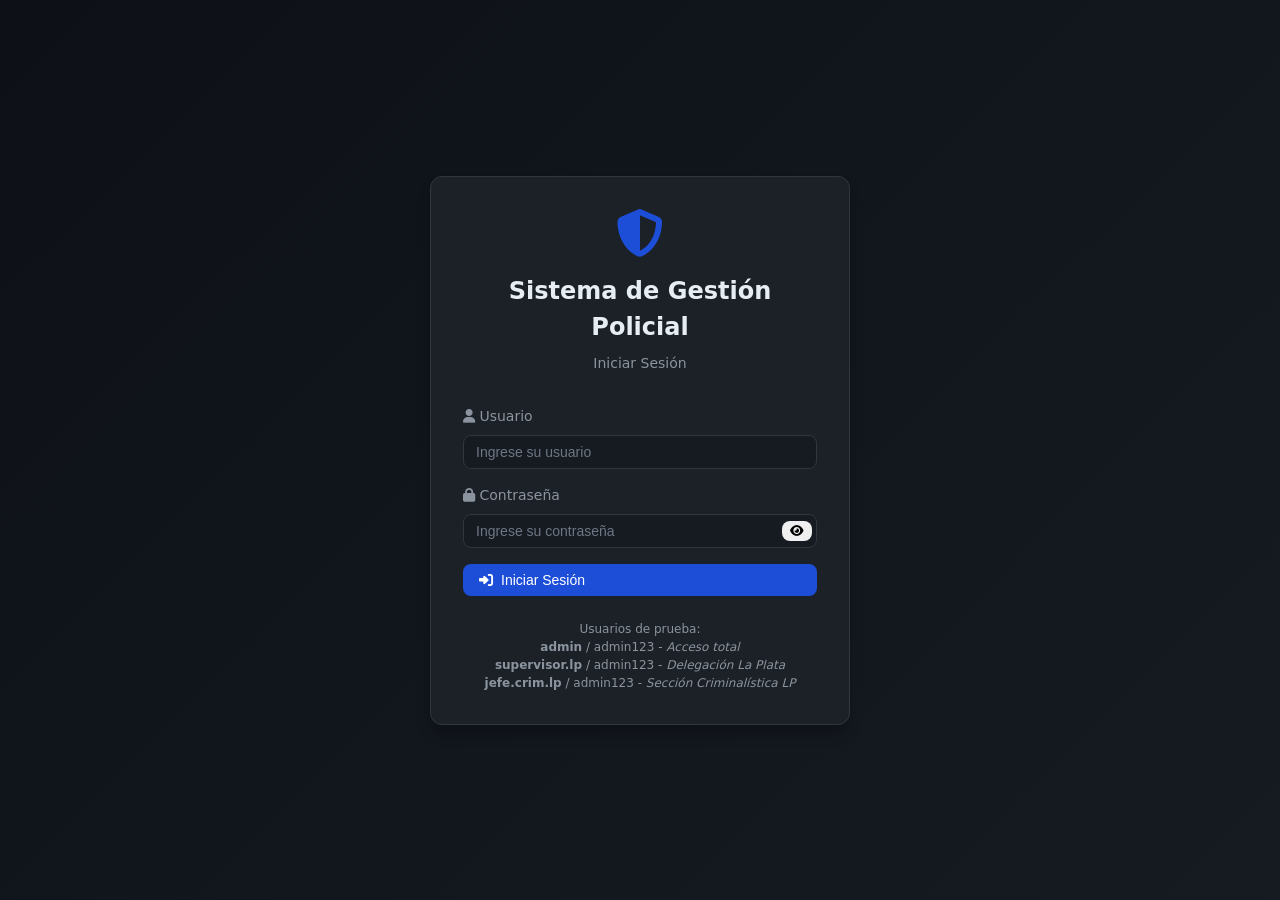
==== index.html @ a8de954f "primeros archivos" ====
<!DOCTYPE html>
<html lang="es">
<head>
    <meta charset="UTF-8">
    <meta name="viewport" content="width=device-width, initial-scale=1.0, user-scalable=yes">
    <title>Sistema de Gestión Policial - Login</title>
    <link rel="stylesheet" href="styles.css">
    <link rel="stylesheet" href="https://cdnjs.cloudflare.com/ajax/libs/font-awesome/6.4.0/css/all.min.css">
</head>
<body>
    <div class="login-container">
        <div class="login-card">
            <div class="login-header">
                <i class="fas fa-shield-alt"></i>
                <h2>Sistema de Gestión Policial</h2>
                <p>Iniciar Sesión</p>
            </div>
            
            <form id="loginForm">
                <div class="form-group">
                    <label for="username"><i class="fas fa-user"></i> Usuario</label>
                    <input type="text" id="username" name="username" class="form-control" 
                           placeholder="Ingrese su usuario" required autocomplete="off">
                </div>
                
                <div class="form-group">
                    <label for="password"><i class="fas fa-lock"></i> Contraseña</label>
                    <div style="position: relative;">
                        <input type="password" id="password" name="password" class="form-control" 
                               placeholder="Ingrese su contraseña" required>
                        <button type="button" class="btn btn-sm" 
                                style="position: absolute; right: 5px; top: 50%; transform: translateY(-50%);"
                                onclick="togglePasswordVisibility('password')">
                            <i class="fas fa-eye"></i>
                        </button>
                    </div>
                </div>
                
                <button type="submit" class="btn btn-primary" style="width: 100%;">
                    <i class="fas fa-sign-in-alt"></i> Iniciar Sesión
                </button>
            </form>
            
            <div class="text-center mt-3" style="color: var(--text-secondary); font-size: 0.75rem;">
                <p>Usuarios de prueba:</p>
                <p><strong>admin</strong> / admin123 - <em>Acceso total</em></p>
                <p><strong>supervisor.lp</strong> / admin123 - <em>Delegación La Plata</em></p>
                <p><strong>jefe.crim.lp</strong> / admin123 - <em>Sección Criminalística LP</em></p>
            </div>
        </div>
    </div>
    
    <div id="toast-container" class="toast-container"></div>
    
    <script src="main.js"></script>
</body>
</html>
---- styles.css ----
/* ==================== VARIABLES CSS - TEMA OSCURO ==================== */
:root {
    --bg-primary: #0d1117;
    --bg-surface: #161b22;
    --bg-card: #1c2128;
    --border: #30363d;
    --accent-primary: #1d4ed8;
    --accent-primary-hover: #1e40af;
    --accent-success: #16a34a;
    --accent-success-hover: #15803d;
    --accent-warning: #d97706;
    --accent-warning-hover: #b45309;
    --accent-danger: #dc2626;
    --accent-danger-hover: #b91c1c;
    --text-primary: #e6edf3;
    --text-secondary: #8b949e;
    --text-muted: #6e7683;
    --radius-card: 12px;
    --radius-element: 8px;
    --shadow-sm: 0 1px 2px 0 rgba(0, 0, 0, 0.3);
    --shadow-md: 0 4px 6px -1px rgba(0, 0, 0, 0.3);
    --shadow-lg: 0 10px 15px -3px rgba(0, 0, 0, 0.3);
    --transition: all 0.3s ease;
}

/* ==================== RESET Y ESTILOS BASE ==================== */
* {
    margin: 0;
    padding: 0;
    box-sizing: border-box;
}

body {
    font-family: 'Segoe UI', system-ui, -apple-system, 'Roboto', sans-serif;
    background-color: var(--bg-primary);
    color: var(--text-primary);
    line-height: 1.5;
    overflow-x: hidden;
}

/* ==================== SCROLLBAR PERSONALIZADA ==================== */
::-webkit-scrollbar { width: 8px; height: 8px; }
::-webkit-scrollbar-track { background: var(--bg-surface); border-radius: 4px; }
::-webkit-scrollbar-thumb { background: var(--border); border-radius: 4px; }
::-webkit-scrollbar-thumb:hover { background: var(--text-secondary); }

/* ==================== CONTENEDORES ==================== */
.container { max-width: 1400px; margin: 0 auto; padding: 20px; }

/* ==================== HEADER Y NAVEGACIÓN ==================== */
.header {
    background-color: var(--bg-surface);
    border-bottom: 1px solid var(--border);
    position: sticky;
    top: 0;
    z-index: 1000;
    backdrop-filter: blur(10px);
}
.navbar {
    display: flex;
    justify-content: space-between;
    align-items: center;
    padding: 1rem 2rem;
    max-width: 1400px;
    margin: 0 auto;
}
.logo {
    display: flex;
    align-items: center;
    gap: 10px;
    font-size: 1.25rem;
    font-weight: bold;
    color: var(--accent-primary);
}
.logo i { font-size: 1.5rem; }
.nav-menu { display: flex; gap: 0.5rem; list-style: none; }
.nav-link {
    color: var(--text-secondary);
    text-decoration: none;
    padding: 0.5rem 1rem;
    border-radius: var(--radius-element);
    transition: var(--transition);
    display: flex;
    align-items: center;
    gap: 8px;
}
.nav-link:hover { background-color: var(--bg-card); color: var(--text-primary); }
.nav-link.active { background-color: var(--accent-primary); color: white; }
.user-info { display: flex; align-items: center; gap: 1rem; }

/* ==================== BOTÓN HAMBURGUESA ==================== */
.hamburger {
    display: none;
    flex-direction: column;
    cursor: pointer;
    gap: 4px;
}
.hamburger span {
    width: 25px;
    height: 3px;
    background-color: var(--text-primary);
    border-radius: 3px;
    transition: var(--transition);
}

/* ==================== TARJETAS ==================== */
.card {
    background-color: var(--bg-card);
    border: 1px solid var(--border);
    border-radius: var(--radius-card);
    padding: 1.5rem;
    transition: var(--transition);
}
.card:hover { transform: translateY(-2px); box-shadow: var(--shadow-md); }
.card-header {
    display: flex;
    justify-content: space-between;
    align-items: center;
    margin-bottom: 1rem;
    padding-bottom: 0.75rem;
    border-bottom: 1px solid var(--border);
}
.card-title { font-size: 1.25rem; font-weight: 600; }
.card-body { margin-top: 1rem; }

/* ==================== BOTONES ==================== */
.btn {
    padding: 0.5rem 1rem;
    border: none;
    border-radius: var(--radius-element);
    cursor: pointer;
    font-size: 0.875rem;
    font-weight: 500;
    transition: var(--transition);
    display: inline-flex;
    align-items: center;
    gap: 8px;
    text-decoration: none;
}
.btn-primary { background-color: var(--accent-primary); color: white; }
.btn-primary:hover { background-color: var(--accent-primary-hover); transform: translateY(-1px); }
.btn-success { background-color: var(--accent-success); color: white; }
.btn-success:hover { background-color: var(--accent-success-hover); }
.btn-warning { background-color: var(--accent-warning); color: white; }
.btn-warning:hover { background-color: var(--accent-warning-hover); }
.btn-danger { background-color: var(--accent-danger); color: white; }
.btn-danger:hover { background-color: var(--accent-danger-hover); }
.btn-secondary {
    background-color: var(--bg-surface);
    color: var(--text-primary);
    border: 1px solid var(--border);
}
.btn-secondary:hover { background-color: var(--bg-card); border-color: var(--text-secondary); }
.btn-sm { padding: 0.25rem 0.5rem; font-size: 0.75rem; }
.btn:disabled { opacity: 0.5; cursor: not-allowed; }

/* ==================== FORMULARIOS ==================== */
.form-group { margin-bottom: 1rem; }
.form-group label {
    display: block;
    margin-bottom: 0.5rem;
    color: var(--text-secondary);
    font-size: 0.875rem;
    font-weight: 500;
}
.form-control {
    width: 100%;
    padding: 0.5rem 0.75rem;
    background-color: var(--bg-surface);
    border: 1px solid var(--border);
    border-radius: var(--radius-element);
    color: var(--text-primary);
    font-size: 0.875rem;
    transition: var(--transition);
}
.form-control:focus {
    outline: none;
    border-color: var(--accent-primary);
    box-shadow: 0 0 0 2px rgba(29, 78, 216, 0.2);
}
.form-control::placeholder { color: var(--text-muted); }
select.form-control { cursor: pointer; }
textarea.form-control { resize: vertical; min-height: 80px; }
.form-row {
    display: grid;
    grid-template-columns: repeat(auto-fit, minmax(250px, 1fr));
    gap: 1rem;
}

/* ==================== TABLAS ==================== */
.table-container {
    overflow-x: auto;
    border-radius: var(--radius-card);
    border: 1px solid var(--border);
}
table {
    width: 100%;
    border-collapse: collapse;
    font-size: 0.875rem;
}
th, td {
    padding: 0.75rem 1rem;
    text-align: left;
    border-bottom: 1px solid var(--border);
}
th {
    background-color: var(--bg-surface);
    font-weight: 600;
    color: var(--text-secondary);
    position: sticky;
    top: 0;
}
tr:hover { background-color: var(--bg-surface); }

/* ==================== MODAL ==================== */
.modal {
    display: none;
    position: fixed;
    top: 0;
    left: 0;
    width: 100%;
    height: 100%;
    background-color: rgba(0, 0, 0, 0.8);
    z-index: 2000;
    justify-content: center;
    align-items: center;
    backdrop-filter: blur(4px);
}
.modal-content {
    background-color: var(--bg-card);
    border-radius: var(--radius-card);
    width: 90%;
    max-width: 800px;
    max-height: 90vh;
    overflow-y: auto;
    animation: modalSlideIn 0.3s ease;
    border: 1px solid var(--border);
}
@keyframes modalSlideIn {
    from { transform: translateY(-50px); opacity: 0; }
    to { transform: translateY(0); opacity: 1; }
}
.modal-header {
    display: flex;
    justify-content: space-between;
    align-items: center;
    padding: 1rem 1.5rem;
    border-bottom: 1px solid var(--border);
    position: sticky;
    top: 0;
    background-color: var(--bg-card);
    z-index: 1;
}
.modal-body { padding: 1.5rem; }
.modal-footer {
    padding: 1rem 1.5rem;
    border-top: 1px solid var(--border);
    display: flex;
    justify-content: flex-end;
    gap: 0.5rem;
    position: sticky;
    bottom: 0;
    background-color: var(--bg-card);
}
.close-modal {
    font-size: 1.5rem;
    cursor: pointer;
    color: var(--text-secondary);
    transition: var(--transition);
}
.close-modal:hover { color: var(--accent-danger); }

/* ==================== TOAST NOTIFICATIONS ==================== */
.toast-container {
    position: fixed;
    top: 20px;
    right: 20px;
    z-index: 3000;
}
.toast {
    background-color: var(--bg-card);
    border-left: 4px solid;
    border-radius: var(--radius-element);
    padding: 0.75rem 1rem;
    margin-bottom: 0.5rem;
    min-width: 280px;
    animation: toastSlideIn 0.3s ease;
    box-shadow: var(--shadow-lg);
    display: flex;
    justify-content: space-between;
    align-items: center;
}
.toast-success { border-left-color: var(--accent-success); }
.toast-error { border-left-color: var(--accent-danger); }
.toast-warning { border-left-color: var(--accent-warning); }
.toast-info { border-left-color: var(--accent-primary); }
@keyframes toastSlideIn {
    from { transform: translateX(100%); opacity: 0; }
    to { transform: translateX(0); opacity: 1; }
}

/* ==================== DASHBOARD WIDGETS ==================== */
.dashboard-grid {
    display: grid;
    grid-template-columns: repeat(auto-fit, minmax(350px, 1fr));
    gap: 1.5rem;
    margin-top: 1.5rem;
}
.widget {
    background-color: var(--bg-card);
    border: 1px solid var(--border);
    border-radius: var(--radius-card);
    padding: 1.5rem;
}
.widget-title {
    font-size: 0.875rem;
    font-weight: 600;
    margin-bottom: 1rem;
    color: var(--text-secondary);
    text-transform: uppercase;
    letter-spacing: 0.5px;
}
.widget-value {
    font-size: 2.5rem;
    font-weight: bold;
    color: var(--accent-primary);
}

/* ==================== GRÁFICO DE BARRAS CSS ==================== */
.bar-chart { margin-top: 1rem; }
.bar-item { margin-bottom: 0.75rem; }
.bar-label {
    display: flex;
    justify-content: space-between;
    margin-bottom: 0.25rem;
    font-size: 0.75rem;
    color: var(--text-secondary);
}
.bar {
    background-color: var(--bg-surface);
    border-radius: var(--radius-element);
    overflow: hidden;
}
.bar-fill {
    background-color: var(--accent-primary);
    height: 28px;
    border-radius: var(--radius-element);
    transition: width 0.5s ease;
    display: flex;
    align-items: center;
    justify-content: flex-end;
    padding-right: 8px;
    color: white;
    font-size: 0.75rem;
    font-weight: 500;
}

/* ==================== BUSCADOR Y FILTROS ==================== */
.search-bar {
    display: flex;
    gap: 0.5rem;
    margin-bottom: 1rem;
    flex-wrap: wrap;
}
.search-bar input { flex: 1; min-width: 200px; }
.filters {
    display: flex;
    gap: 0.5rem;
    margin-bottom: 1rem;
    flex-wrap: wrap;
}

/* ==================== BADGES ==================== */
.badge {
    display: inline-block;
    padding: 0.25rem 0.5rem;
    border-radius: var(--radius-element);
    font-size: 0.7rem;
    font-weight: 600;
    text-transform: uppercase;
}
.badge-success { background-color: rgba(22, 163, 74, 0.2); color: var(--accent-success); }
.badge-warning { background-color: rgba(217, 119, 6, 0.2); color: var(--accent-warning); }
.badge-danger { background-color: rgba(220, 38, 38, 0.2); color: var(--accent-danger); }
.badge-info { background-color: rgba(29, 78, 216, 0.2); color: var(--accent-primary); }
.badge-secondary { background-color: var(--bg-surface); color: var(--text-secondary); }

/* ==================== DRAG & DROP ==================== */
.drop-zone {
    border: 2px dashed var(--border);
    border-radius: var(--radius-element);
    padding: 2rem;
    text-align: center;
    cursor: pointer;
    transition: var(--transition);
    background-color: var(--bg-surface);
}
.drop-zone:hover { border-color: var(--accent-primary); background-color: rgba(29, 78, 216, 0.05); }
.drop-zone.drag-over { border-color: var(--accent-primary); background-color: rgba(29, 78, 216, 0.1); }

/* ==================== LOGIN ==================== */
.login-container {
    min-height: 100vh;
    display: flex;
    justify-content: center;
    align-items: center;
    background: linear-gradient(135deg, var(--bg-primary) 0%, var(--bg-surface) 100%);
}
.login-card {
    background-color: var(--bg-card);
    border-radius: var(--radius-card);
    padding: 2rem;
    width: 100%;
    max-width: 420px;
    box-shadow: var(--shadow-lg);
    border: 1px solid var(--border);
}
.login-header {
    text-align: center;
    margin-bottom: 2rem;
}
.login-header i {
    font-size: 3rem;
    color: var(--accent-primary);
    margin-bottom: 1rem;
}
.login-header h2 { font-size: 1.5rem; margin-bottom: 0.5rem; }
.login-header p { color: var(--text-secondary); font-size: 0.875rem; }

/* ==================== CATÁLOGOS ==================== */
.catalogo-section { margin-bottom: 2rem; }
.catalogo-header {
    display: flex;
    justify-content: space-between;
    align-items: center;
    margin-bottom: 1rem;
    padding-bottom: 0.5rem;
    border-bottom: 2px solid var(--accent-primary);
}
.catalogo-items { max-height: 300px; overflow-y: auto; }
.catalogo-item {
    display: flex;
    justify-content: space-between;
    align-items: center;
    padding: 0.75rem;
    border-bottom: 1px solid var(--border);
    transition: var(--transition);
}
.catalogo-item:hover { background-color: var(--bg-surface); }
.empty-catalogo { text-align: center; padding: 2rem; color: var(--text-secondary); }

/* ==================== TABS ==================== */
.tab-buttons {
    display: flex;
    gap: 0.5rem;
    margin-bottom: 1.5rem;
    flex-wrap: wrap;
}
.tab-panel { animation: fadeIn 0.3s ease; }
@keyframes fadeIn {
    from { opacity: 0; }
    to { opacity: 1; }
}

/* ==================== RESPONSIVE DESIGN ==================== */
@media (max-width: 768px) {
    .hamburger { display: flex; }
    .nav-menu {
        display: none;
        position: absolute;
        top: 60px;
        left: 0;
        right: 0;
        flex-direction: column;
        background-color: var(--bg-surface);
        padding: 1rem;
        border-bottom: 1px solid var(--border);
        gap: 0.5rem;
    }
    .nav-menu.active { display: flex; }
    .nav-link { padding: 0.75rem 1rem; }
    .dashboard-grid { grid-template-columns: 1fr; }
    .modal-content { width: 95%; margin: 1rem; }
    .btn { width: 100%; justify-content: center; }
    .filters { flex-direction: column; }
    .search-bar { flex-direction: column; }
    .form-row { grid-template-columns: 1fr; gap: 0; }
    .card-header { flex-direction: column; gap: 1rem; }
    .card-header .btn { width: 100%; }
    .navbar { padding: 0.75rem 1rem; }
    .user-info { gap: 0.5rem; }
    .logo span { display: none; }
    .table-container { font-size: 0.75rem; }
    th, td { padding: 0.5rem; }
}
@media (min-width: 769px) and (max-width: 1024px) {
    .dashboard-grid { grid-template-columns: repeat(2, 1fr); }
    .container { padding: 1.5rem; }
}
@media (min-width: 1025px) {
    .dashboard-grid { grid-template-columns: repeat(auto-fit, minmax(380px, 1fr)); }
}

/* ==================== UTILIDADES ==================== */
.text-center { text-align: center; }
.text-right { text-align: right; }
.text-left { text-align: left; }
.mt-1 { margin-top: 0.5rem; }
.mt-2 { margin-top: 1rem; }
.mt-3 { margin-top: 1.5rem; }
.mt-4 { margin-top: 2rem; }
.mb-1 { margin-bottom: 0.5rem; }
.mb-2 { margin-bottom: 1rem; }
.mb-3 { margin-bottom: 1.5rem; }
.mb-4 { margin-bottom: 2rem; }
.ml-1 { margin-left: 0.5rem; }
.ml-2 { margin-left: 1rem; }
.mr-1 { margin-right: 0.5rem; }
.mr-2 { margin-right: 1rem; }
.p-1 { padding: 0.5rem; }
.p-2 { padding: 1rem; }
.p-3 { padding: 1.5rem; }
.hidden { display: none; }
.visible { display: block; }
.text-primary { color: var(--text-primary); }
.text-secondary { color: var(--text-secondary); }
.text-success { color: var(--accent-success); }
.text-warning { color: var(--accent-warning); }
.text-danger { color: var(--accent-danger); }
.bg-primary { background-color: var(--bg-primary); }
.bg-surface { background-color: var(--bg-surface); }
.bg-card { background-color: var(--bg-card); }
.w-100 { width: 100%; }
.w-50 { width: 50%; }
.d-flex { display: flex; }
.flex-column { flex-direction: column; }
.justify-between { justify-content: space-between; }
.justify-center { justify-content: center; }
.align-center { align-items: center; }
.gap-1 { gap: 0.5rem; }
.gap-2 { gap: 1rem; }
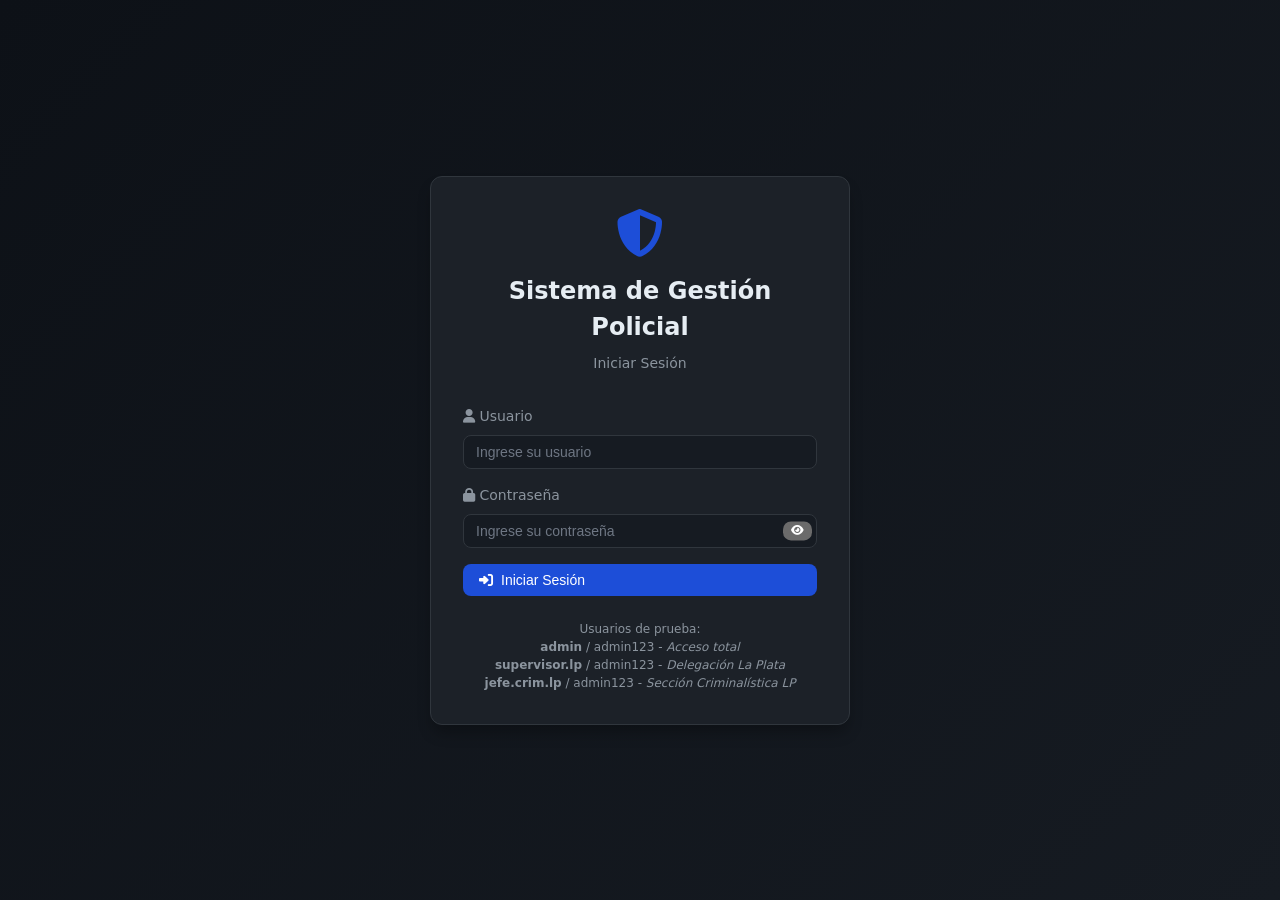
==== commit 037dacee: "Add files via upload" ====
--- a/index.html
+++ b/index.html
@@ -53,5 +53,6 @@
     <div id="toast-container" class="toast-container"></div>
     
     <script src="main.js"></script>
+        <script src="theme.js"></script>
 </body>
 </html>
--- a/styles.css
+++ b/styles.css
@@ -501,6 +501,51 @@
     .dashboard-grid { grid-template-columns: repeat(auto-fit, minmax(380px, 1fr)); }
 }
 
+/* ==================== BOTONES DE ACCIÓN EN TABLAS ==================== */
+.btn-accion {
+    padding: 0.35rem 0.7rem;
+    margin: 0 0.2rem;
+    border-radius: 6px;
+    font-size: 0.7rem;
+    font-weight: 500;
+    cursor: pointer;
+    border: none;
+    transition: all 0.2s ease;
+    display: inline-flex;
+    align-items: center;
+    gap: 4px;
+}
+
+.btn-editar {
+    background-color: rgba(29, 78, 216, 0.15);
+    color: #3b82f6;
+}
+
+.btn-editar:hover {
+    background-color: #1d4ed8;
+    color: white;
+    transform: translateY(-1px);
+}
+
+.btn-eliminar {
+    background-color: rgba(220, 38, 38, 0.15);
+    color: #ef4444;
+}
+
+.btn-eliminar:hover {
+    background-color: #dc2626;
+    color: white;
+    transform: translateY(-1px);
+}
+
+table td:last-child {
+    white-space: nowrap;
+    min-width: 120px;
+}
+
+.btn-accion i {
+    font-size: 0.65rem;
+}
 /* ==================== UTILIDADES ==================== */
 .text-center { text-align: center; }
 .text-right { text-align: right; }
@@ -538,4 +583,255 @@
 .justify-center { justify-content: center; }
 .align-center { align-items: center; }
 .gap-1 { gap: 0.5rem; }
-.gap-2 { gap: 1rem; }+.gap-2 { gap: 1rem; }
+
+/* ==================== DRAG & DROP PARA COLUMNAS ==================== */
+th.draggable {
+    cursor: move;
+    user-select: none;
+    position: relative;
+}
+
+th.draggable:active {
+    cursor: grabbing;
+}
+
+th.draggable.drag-over {
+    background-color: var(--accent-primary);
+    color: white;
+}
+
+th .drag-handle {
+    display: inline-block;
+    margin-right: 5px;
+    opacity: 0.5;
+    cursor: move;
+}
+
+th:hover .drag-handle {
+    opacity: 1;
+}
+
+.column-config-header {
+    display: flex;
+    justify-content: space-between;
+    align-items: center;
+    margin-bottom: 1rem;
+    flex-wrap: wrap;
+    gap: 0.5rem;
+}
+
+.column-order-list {
+    background: var(--bg-surface);
+    border-radius: 8px;
+    padding: 0.5rem;
+    max-height: 300px;
+    overflow-y: auto;
+}
+
+.column-order-item {
+    display: flex;
+    align-items: center;
+    gap: 0.5rem;
+    padding: 0.5rem;
+    margin: 0.25rem 0;
+    background: var(--bg-card);
+    border: 1px solid var(--border);
+    border-radius: 8px;
+    cursor: move;
+    transition: all 0.2s;
+}
+
+.column-order-item:hover {
+    background: var(--bg-surface);
+    border-color: var(--accent-primary);
+}
+
+.column-order-item.dragging {
+    opacity: 0.5;
+}
+
+.column-order-item .drag-icon {
+    color: var(--text-secondary);
+    cursor: grab;
+}
+
+.column-order-item .drag-icon:active {
+    cursor: grabbing;
+}
+
+.column-order-item .col-name {
+    flex: 1;
+}
+
+.column-order-item .col-toggle {
+    cursor: pointer;
+    color: var(--accent-primary);
+}
+
+.btn-sm {
+    padding: 0.25rem 0.5rem;
+    font-size: 0.7rem;
+}
+
+/* ==================== TEMA CLARO ==================== */
+body.light-theme {
+    --bg-primary: #f3f4f6;
+    --bg-surface: #ffffff;
+    --bg-card: #ffffff;
+    --border: #e5e7eb;
+    --accent-primary: #2563eb;
+    --accent-primary-hover: #1d4ed8;
+    --accent-success: #16a34a;
+    --accent-success-hover: #15803d;
+    --accent-warning: #d97706;
+    --accent-warning-hover: #b45309;
+    --accent-danger: #dc2626;
+    --accent-danger-hover: #b91c1c;
+    --text-primary: #111827;
+    --text-secondary: #4b5563;
+    --text-muted: #9ca3af;
+    --shadow-sm: 0 1px 2px 0 rgba(0, 0, 0, 0.05);
+    --shadow-md: 0 4px 6px -1px rgba(0, 0, 0, 0.1);
+    --shadow-lg: 0 10px 15px -3px rgba(0, 0, 0, 0.1);
+}
+
+/* Mejoras para el tema claro */
+body.light-theme .toast {
+    background-color: #ffffff;
+    border: 1px solid #e5e7eb;
+}
+
+body.light-theme .modal-content {
+    background-color: #ffffff;
+}
+
+body.light-theme th {
+    background-color: #f9fafb;
+}
+
+body.light-theme tr:hover {
+    background-color: #f9fafb;
+}
+
+/* Animación de transición de tema */
+body {
+    transition: background-color 0.3s ease, color 0.3s ease;
+}
+
+.theme-toggle {
+    background: none;
+    border: none;
+    cursor: pointer;
+    font-size: 1.2rem;
+    padding: 0.5rem;
+    border-radius: 50%;
+    transition: all 0.3s ease;
+    display: flex;
+    align-items: center;
+    justify-content: center;
+    width: 36px;
+    height: 36px;
+}
+
+.theme-toggle:hover {
+    background-color: var(--bg-card);
+    transform: scale(1.1);
+}
+
+/* ==================== ESTILOS DE TABLA MEJORADOS ==================== */
+table {
+    width: 100%;
+    border-collapse: collapse;
+    border: 1px solid var(--border);
+}
+
+th, td {
+    border: 1px solid var(--border);
+    padding: 0.75rem 1rem;
+    text-align: left;
+    vertical-align: middle;
+}
+
+th {
+    background-color: var(--bg-surface);
+    font-weight: 600;
+    color: var(--text-secondary);
+    position: sticky;
+    top: 0;
+}
+
+tr:hover {
+    background-color: var(--bg-surface);
+}
+
+/* Columna de acciones - centrada */
+table td:last-child,
+table th:last-child {
+    text-align: center;
+    white-space: nowrap;
+}
+
+/* Botones de acción en línea */
+.acciones-buttons {
+    display: flex;
+    gap: 0.3rem;
+    justify-content: center;
+    flex-wrap: wrap;
+}
+
+.btn-accion {
+    padding: 0.3rem 0.6rem;
+    border-radius: 6px;
+    font-size: 0.7rem;
+    cursor: pointer;
+    border: none;
+    transition: all 0.2s;
+    display: inline-flex;
+    align-items: center;
+    gap: 4px;
+}
+
+.btn-editar {
+    background-color: rgba(29, 78, 216, 0.15);
+    color: #3b82f6;
+}
+
+.btn-editar:hover {
+    background-color: #1d4ed8;
+    color: white;
+}
+
+.btn-eliminar {
+    background-color: rgba(220, 38, 38, 0.15);
+    color: #ef4444;
+}
+
+.btn-eliminar:hover {
+    background-color: #dc2626;
+    color: white;
+}
+
+.btn-pdf {
+    background-color: rgba(220, 38, 38, 0.15);
+    color: #dc2626;
+}
+
+.btn-pdf:hover {
+    background-color: #dc2626;
+    color: white;
+}
+
+/* Tema claro */
+body.light-theme table {
+    border-color: #d1d5db;
+}
+
+body.light-theme th {
+    background-color: #f3f4f6;
+    color: #374151;
+}
+
+body.light-theme td {
+    border-color: #e5e7eb;
+}
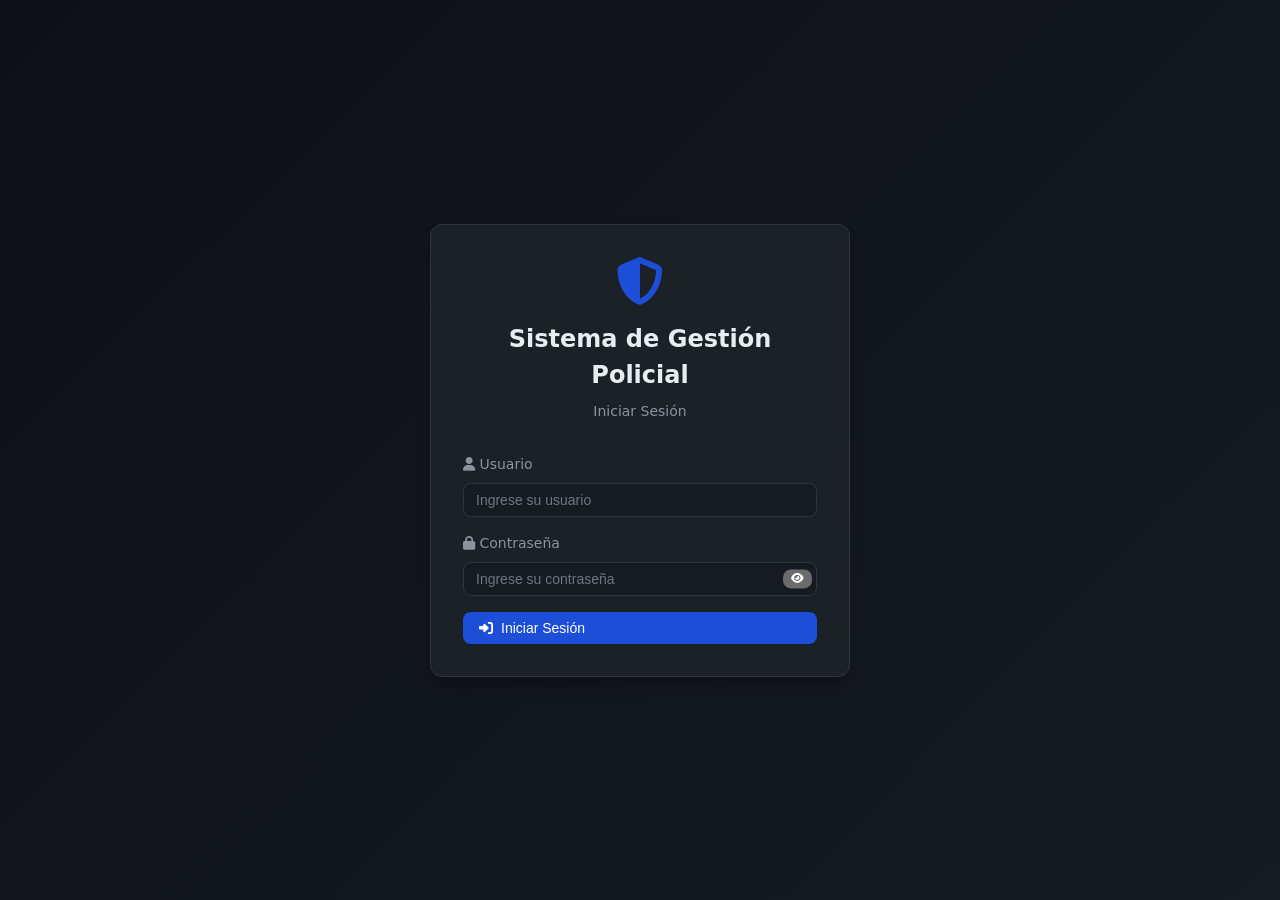
==== commit 85a84fc1: "carga" ====
--- a/index.html
+++ b/index.html
@@ -41,12 +41,7 @@
                 </button>
             </form>
             
-            <div class="text-center mt-3" style="color: var(--text-secondary); font-size: 0.75rem;">
-                <p>Usuarios de prueba:</p>
-                <p><strong>admin</strong> / admin123 - <em>Acceso total</em></p>
-                <p><strong>supervisor.lp</strong> / admin123 - <em>Delegación La Plata</em></p>
-                <p><strong>jefe.crim.lp</strong> / admin123 - <em>Sección Criminalística LP</em></p>
-            </div>
+          
         </div>
     </div>
     
--- a/styles.css
+++ b/styles.css
@@ -834,4 +834,38 @@
 
 body.light-theme td {
     border-color: #e5e7eb;
+}
+
+.btn-accion {
+    padding: 0.3rem 0.6rem;
+    border-radius: 6px;
+    font-size: 0.7rem;
+    cursor: pointer;
+    border: none;
+    transition: all 0.2s;
+    display: inline-flex;
+    align-items: center;
+    gap: 4px;
+}
+
+.btn-editar {
+    background-color: rgba(29, 78, 216, 0.15);
+    color: #3b82f6;
+}
+.btn-editar:hover {
+    background-color: #1d4ed8;
+    color: white;
+}
+
+.btn-eliminar {
+    background-color: rgba(220, 38, 38, 0.15);
+    color: #ef4444;
+}
+.btn-eliminar:hover {
+    background-color: #dc2626;
+    color: white;
+}
+
+.acciones-cell {
+    white-space: nowrap;
 }
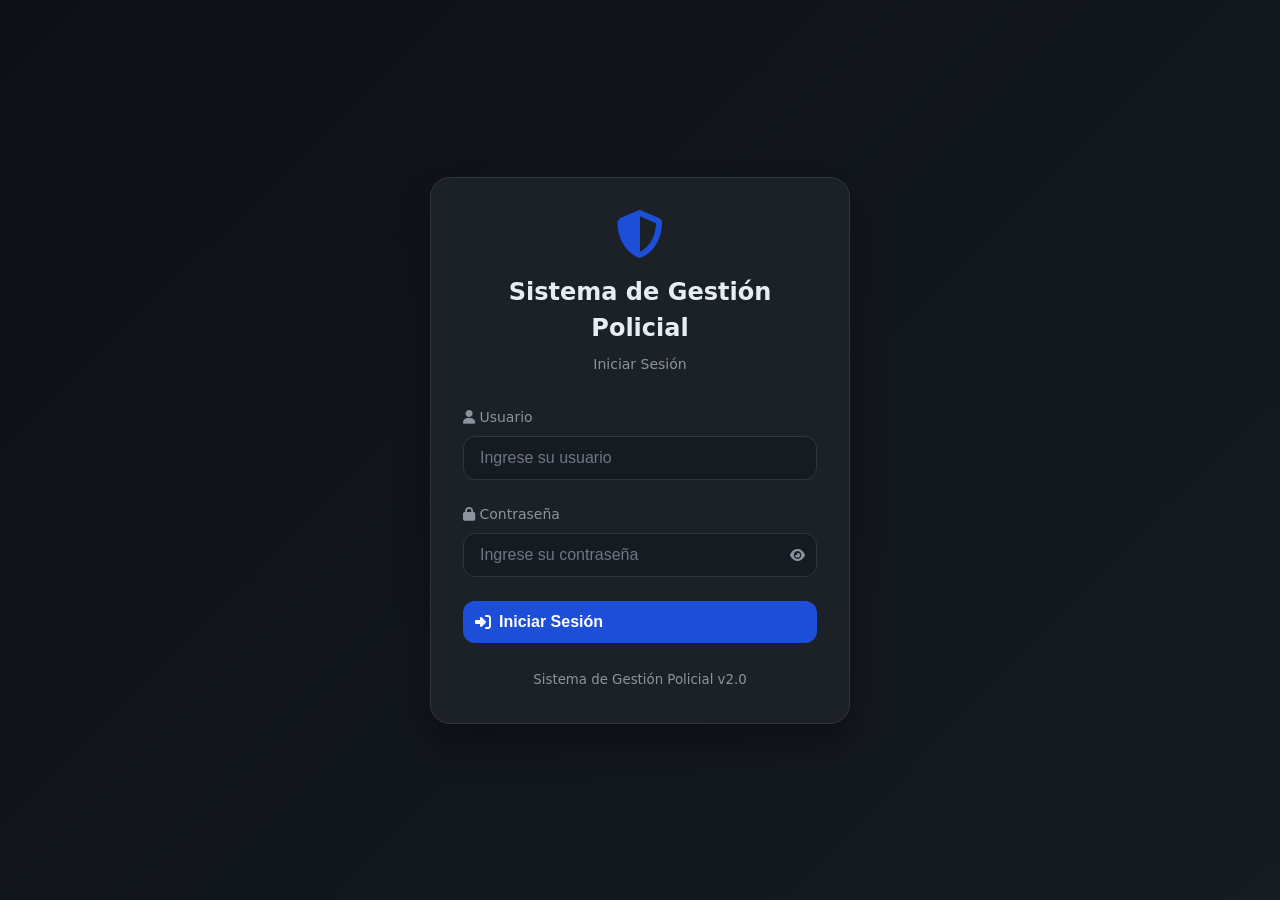
==== commit 0cf87fd5: "Add files via upload actualización" ====
--- a/index.html
+++ b/index.html
@@ -6,6 +6,121 @@
     <title>Sistema de Gestión Policial - Login</title>
     <link rel="stylesheet" href="styles.css">
     <link rel="stylesheet" href="https://cdnjs.cloudflare.com/ajax/libs/font-awesome/6.4.0/css/all.min.css">
+    <style>
+        .login-container {
+            min-height: 100vh;
+            display: flex;
+            justify-content: center;
+            align-items: center;
+            background: linear-gradient(135deg, var(--bg-primary) 0%, var(--bg-surface) 100%);
+        }
+        .login-card {
+            background-color: var(--bg-card);
+            border-radius: 20px;
+            padding: 2rem;
+            width: 100%;
+            max-width: 420px;
+            box-shadow: 0 20px 35px rgba(0,0,0,0.3);
+            border: 1px solid var(--border);
+        }
+        .login-header {
+            text-align: center;
+            margin-bottom: 2rem;
+        }
+        .login-header i {
+            font-size: 3rem;
+            color: var(--accent-primary);
+            margin-bottom: 1rem;
+        }
+        .login-header h2 {
+            font-size: 1.5rem;
+            margin-bottom: 0.5rem;
+        }
+        .login-header p {
+            color: var(--text-secondary);
+            font-size: 0.875rem;
+        }
+        .form-group {
+            margin-bottom: 1.5rem;
+        }
+        .form-group label {
+            display: block;
+            margin-bottom: 0.5rem;
+            color: var(--text-secondary);
+            font-size: 0.875rem;
+            font-weight: 500;
+        }
+        .form-control {
+            width: 100%;
+            padding: 0.75rem 1rem;
+            background-color: var(--bg-surface);
+            border: 1px solid var(--border);
+            border-radius: 12px;
+            color: var(--text-primary);
+            font-size: 1rem;
+            transition: all 0.3s;
+        }
+        .form-control:focus {
+            outline: none;
+            border-color: var(--accent-primary);
+            box-shadow: 0 0 0 2px rgba(29, 78, 216, 0.2);
+        }
+        .btn {
+            width: 100%;
+            padding: 0.75rem;
+            border: none;
+            border-radius: 12px;
+            font-size: 1rem;
+            font-weight: 600;
+            cursor: pointer;
+            transition: all 0.3s;
+        }
+        .btn-primary {
+            background-color: var(--accent-primary);
+            color: white;
+        }
+        .btn-primary:hover {
+            background-color: #1e40af;
+            transform: translateY(-2px);
+        }
+        .password-wrapper {
+            position: relative;
+        }
+        .password-toggle {
+            position: absolute;
+            right: 12px;
+            top: 50%;
+            transform: translateY(-50%);
+            background: none;
+            border: none;
+            color: var(--text-secondary);
+            cursor: pointer;
+        }
+        .toast-container {
+            position: fixed;
+            top: 20px;
+            right: 20px;
+            z-index: 3000;
+        }
+        .toast {
+            background: var(--bg-card);
+            border-left: 4px solid;
+            border-radius: 10px;
+            padding: 0.75rem 1rem;
+            margin-bottom: 0.5rem;
+            min-width: 280px;
+            box-shadow: 0 4px 12px rgba(0,0,0,0.3);
+            animation: slideIn 0.3s ease;
+        }
+        @keyframes slideIn {
+            from { transform: translateX(100%); opacity: 0; }
+            to { transform: translateX(0); opacity: 1; }
+        }
+        .toast-success { border-left-color: #16a34a; }
+        .toast-error { border-left-color: #dc2626; }
+        .toast-warning { border-left-color: #d97706; }
+        .toast-info { border-left-color: #1d4ed8; }
+    </style>
 </head>
 <body>
     <div class="login-container">
@@ -18,36 +133,96 @@
             
             <form id="loginForm">
                 <div class="form-group">
-                    <label for="username"><i class="fas fa-user"></i> Usuario</label>
+                    <label><i class="fas fa-user"></i> Usuario</label>
                     <input type="text" id="username" name="username" class="form-control" 
                            placeholder="Ingrese su usuario" required autocomplete="off">
                 </div>
                 
                 <div class="form-group">
-                    <label for="password"><i class="fas fa-lock"></i> Contraseña</label>
-                    <div style="position: relative;">
+                    <label><i class="fas fa-lock"></i> Contraseña</label>
+                    <div class="password-wrapper">
                         <input type="password" id="password" name="password" class="form-control" 
                                placeholder="Ingrese su contraseña" required>
-                        <button type="button" class="btn btn-sm" 
-                                style="position: absolute; right: 5px; top: 50%; transform: translateY(-50%);"
-                                onclick="togglePasswordVisibility('password')">
+                        <button type="button" class="password-toggle" onclick="togglePasswordVisibility('password')">
                             <i class="fas fa-eye"></i>
                         </button>
                     </div>
                 </div>
                 
-                <button type="submit" class="btn btn-primary" style="width: 100%;">
+                <button type="submit" class="btn btn-primary">
                     <i class="fas fa-sign-in-alt"></i> Iniciar Sesión
                 </button>
             </form>
             
-          
+            <div class="login-footer" style="text-align: center; margin-top: 1.5rem;">
+                <small class="text-secondary">Sistema de Gestión Policial v2.0</small>
+            </div>
         </div>
     </div>
     
     <div id="toast-container" class="toast-container"></div>
     
-    <script src="main.js"></script>
-        <script src="theme.js"></script>
+    <script>
+        const API_URL = 'backend/api.php';
+        const AUTH_URL = 'backend/auth.php';
+        
+        function showToast(message, type) {
+            let container = document.getElementById('toast-container');
+            if (!container) {
+                container = document.createElement('div');
+                container.id = 'toast-container';
+                container.className = 'toast-container';
+                document.body.appendChild(container);
+            }
+            const toast = document.createElement('div');
+            toast.className = `toast toast-${type}`;
+            toast.innerHTML = `<div>${message}</div>`;
+            container.appendChild(toast);
+            setTimeout(() => toast.remove(), 3000);
+        }
+        
+        function togglePasswordVisibility(inputId) {
+            const input = document.getElementById(inputId);
+            if (input) input.type = input.type === 'password' ? 'text' : 'password';
+        }
+        
+        async function handleLogin(event) {
+            if (event) event.preventDefault();
+            
+            const username = document.getElementById('username')?.value;
+            const password = document.getElementById('password')?.value;
+            
+            if (!username || !password) {
+                showToast('Ingrese usuario y contraseña', 'warning');
+                return;
+            }
+            
+            try {
+                const response = await fetch(`${AUTH_URL}?action=login`, {
+                    method: 'POST',
+                    headers: { 'Content-Type': 'application/json' },
+                    body: JSON.stringify({ username, password })
+                });
+                const data = await response.json();
+                
+                if (data.success) {
+                    localStorage.setItem('jwt_token', data.token);
+                    localStorage.setItem('current_user', JSON.stringify(data.user));
+                    showToast(`Bienvenido ${data.user.nombre}`, 'success');
+                    setTimeout(() => {
+                        window.location.href = 'dashboard.html';
+                    }, 500);
+                } else {
+                    showToast(data.error || 'Credenciales inválidas', 'error');
+                }
+            } catch (error) {
+                console.error('Login error:', error);
+                showToast('Error de conexión', 'error');
+            }
+        }
+        
+        document.getElementById('loginForm')?.addEventListener('submit', handleLogin);
+        window.togglePasswordVisibility = togglePasswordVisibility;
+    </script>
 </body>
 </html>
